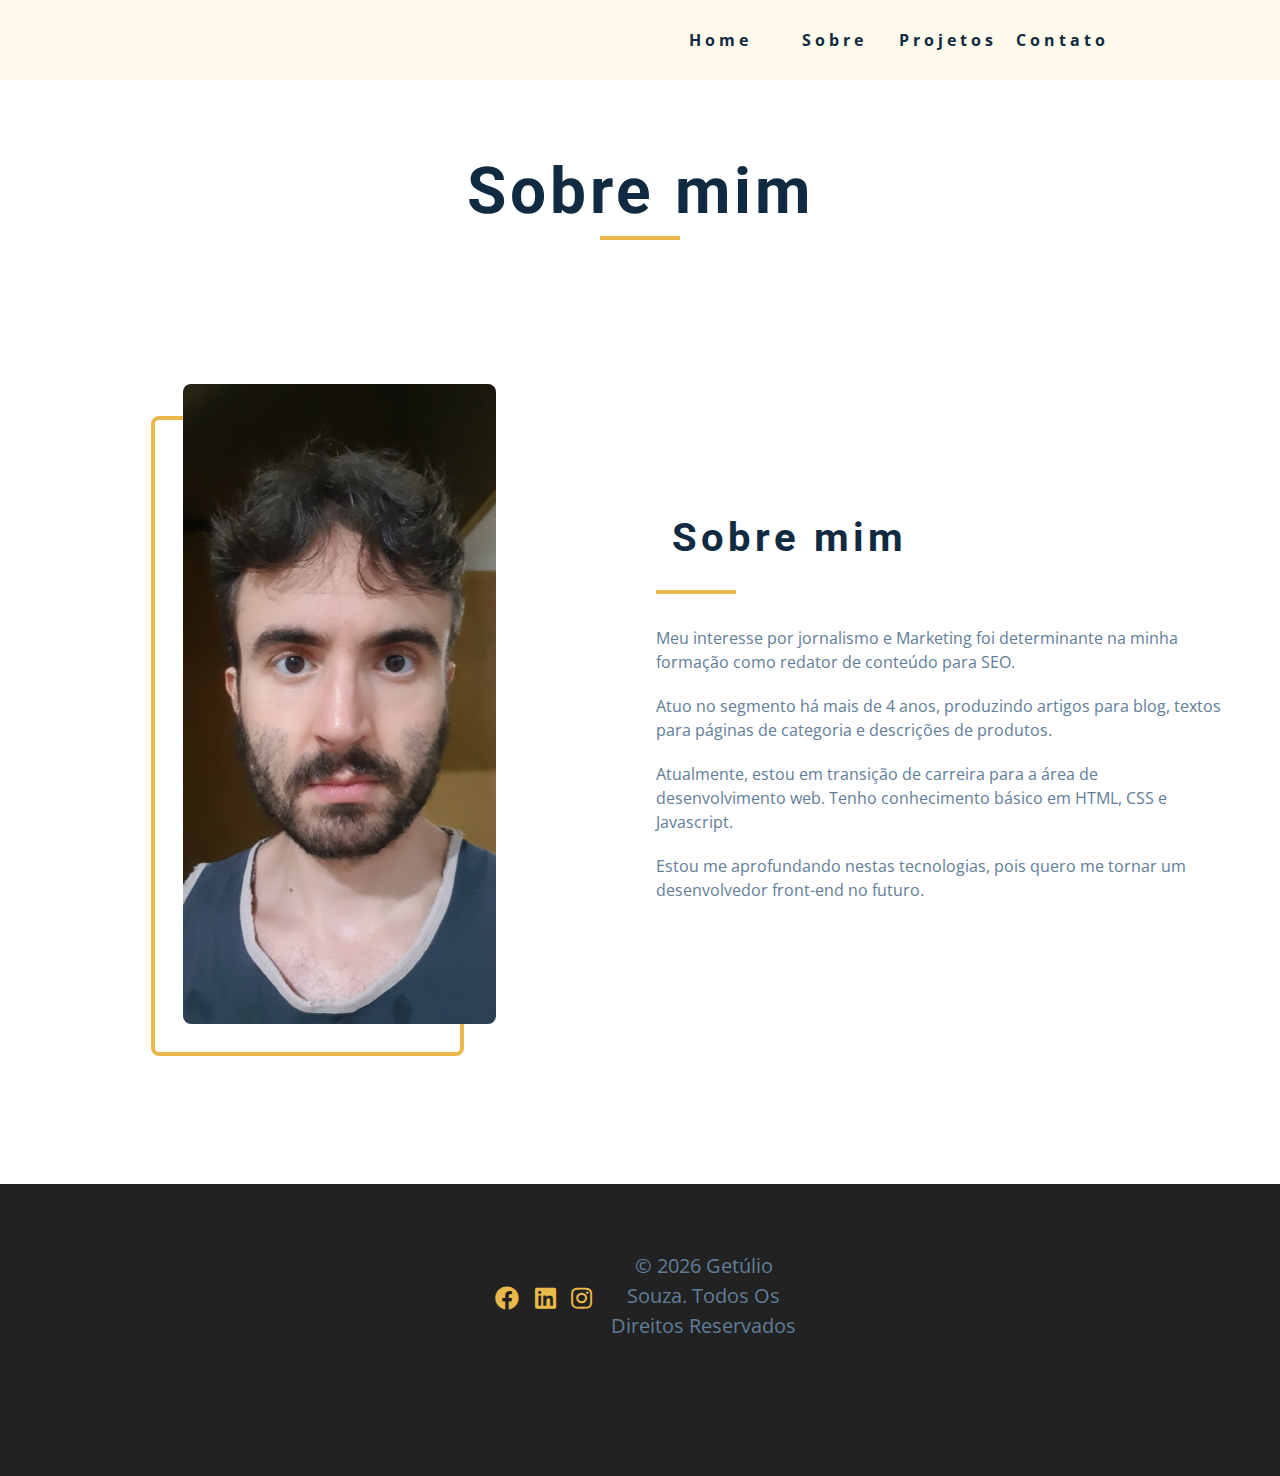
==== about.html @ 0a1f047a "cv na página de contato" ====
<!DOCTYPE html>
<html lang="en">

<head>
  <meta charset="UTF-8" />
  <meta name="viewport" content="width=device-width, initial-scale=1.0" />
  <title>Getúlio souza || Sobre mim</title>
  <link rel="stylesheet" href="./fontawesome-free-5.12.1-web/css/all.min.css" />
  <!-- css -->
  <link rel="stylesheet" href="./css/styles.css" />
</head>

<body>
  <!-- navbar -->
  <nav class="nav" id="nav">
    <div class="nav-center">
      <!-- nav header -->
      <div class="nav-header">
<!--         <img src="./images/logo.svg" class="nav-logo" alt="" />
 -->        <button class="nav-btn" id="nav-btn">
          <i class="fas fa-bars"></i>
        </button>
      </div>
      <!-- nav links -->
      <ul class="nav-links">
      <li><a href="index.html">home</a></li>
      <li><a href="about.html">Sobre</a></li>
      <li><a href="projects.html">Projetos</a></li>
      <li><a href="contact.html">Contato</a></li>
      </ul>
    </div>
  </nav>
  <!-- end of navbar -->
  <!-- sidebar -->
  <aside class="sidebar" id="sidebar">
    <div>
      <button id="close-btn" class="close-btn">
        <i class="fas fa-times"></i>
      </button>
      <ul class="sidebar-links">
        <li><a href="index.html">home</a></li>
        <li><a href="about.html">Sobre</a></li>
        <li><a href="projects.html">Projetos</a></li>
        <li><a href="contact.html">Contato</a></li>
      </ul>
      <ul class="social-icons">
        <!-- single item -->
        <li>
          <a href="https://www.twitter.com" class="social-icon">
            <i class="fab fa-facebook"></i>
          </a>
        </li>
        <!-- end of single item -->
        <!-- single item -->
        <li>
          <a href="https://www.twitter.com" class="social-icon">
            <i class="fab fa-linkedin"></i>
          </a>
        </li>
        <!-- end of single item -->
          <!-- single item -->
        <li>
          <a href="https://www.twitter.com" class="social-icon">
            <i class="fab fa-instagram"></i>
          </a>
        </li>
        <!-- end of single item -->
      </ul>
    </div>
  </aside>
  <!-- end of sidebar -->

  <!-- ############## -->
  <!-- ############## -->
  <!-- ############## -->
  <!-- ############## -->

  <section class="section single-page">
          <!-- section title-->
          <div class="section-title">
            <h1>Sobre mim</h1>
            <div class="underline"></div>
          </div>
          <!-- end of section title-->
          <div class="section-center page-info">
    <!-- about -->
    <section class="section about" id="sobre-mim">
      <div class="section-center about-center">
        <!-- about img-->
        <article class="about-img">
          <img src="./images/new_photo2.jpg" class="hero-photo" alt="about img">
        </article>
        <!-- about info-->
        <article class="about-info">
          <!-- section title-->
          <div class="section-title about-title">
            <h2 id="#sobre-mim">Sobre mim</h2>
            <div class="underline"></div>
          </div>
          <!-- end of section title-->
          <p> Meu interesse por jornalismo e Marketing foi determinante na minha formação como redator de conteúdo para SEO.</p>
          <p>Atuo no segmento há mais de 4 anos, produzindo artigos para blog, textos para páginas de categoria e  descrições de produtos.</p>
          <p>Atualmente, estou em transição de carreira para a área de desenvolvimento web. Tenho conhecimento básico em HTML, CSS e Javascript.</p>
          <p>Estou me aprofundando nestas tecnologias, pois quero me tornar um desenvolvedor front-end no futuro.</p>
        </article>
      </div>
    </section>
    <!-- end of about -->
          </section>
  <!-- ############## -->
  <!-- ############## -->
  <!-- ############## -->
  <!-- ############## -->

  <!-- footer -->
  <footer class="footer">
    <ul class="social-icons">
    <!-- social icons-->
    <ul class="social-icons hero-icons">
      <li>
        <a href="https://www.facebook.com/getulio.souza.3" class="social-icon" target="_blank">
          <i class="fab fa-facebook"></i>
        </a>
      </li>
      <li>
        <a href="https://www.linkedin.com/in/getulio-souza-97187590/" class="social-icon" target="_blank">
          <i class="fab fa-linkedin"></i>
        </a>
      </li>
      <li>
        <a href="https://www.instagram.com/getulio8101/" class="social-icon" target="_blank">
          <i class="fab fa-instagram"></i>
        </a>
      </li>
    </ul>
    <!-- end of social icons-->
    <p>&copy; <span id="date"></span> Getúlio Souza. todos os direitos reservados</p>
    </footer>
    <script src="./js/app.js"></script>
    </body>

</html>
---- css/styles.css ----
/*
===============
Fonts
===============
*/
@import url("https://fonts.googleapis.com/css?family=Open+Sans|Roboto:400,700&display=swap");

/*
===============
Variables
===============
*/

:root {
  /* dark shades of primary color*/
  --clr-primary-1: hsl(43, 86%, 17%);
  --clr-primary-2: hsl(43, 77%, 27%);
  --clr-primary-3: hsl(43, 72%, 37%);
  --clr-primary-4: hsl(42, 63%, 48%);
  /* primary/main color */
  --clr-primary-5: hsl(42, 78%, 60%);
  /* lighter shades of primary color */
  --clr-primary-6: hsl(43, 89%, 70%);
  --clr-primary-7: hsl(43, 90%, 76%);
  --clr-primary-8: hsl(45, 86%, 81%);
  --clr-primary-9: hsl(45, 90%, 88%);
  --clr-primary-10: hsl(45, 100%, 96%);
  /* darkest grey - used for headings */
  --clr-grey-1: hsl(209, 61%, 16%);
  --clr-grey-2: hsl(211, 39%, 23%);
  --clr-grey-3: hsl(209, 34%, 30%);
  --clr-grey-4: hsl(209, 28%, 39%);
  /* grey used for paragraphs */
  --clr-grey-5: hsl(210, 22%, 49%);
  --clr-grey-6: hsl(209, 23%, 60%);
  --clr-grey-7: hsl(211, 27%, 70%);
  --clr-grey-8: hsl(210, 31%, 80%);
  --clr-grey-9: hsl(212, 33%, 89%);
  --clr-grey-10: hsl(210, 36%, 96%);
  --clr-white: #fff;
  --ff-primary: "Roboto", sans-serif;
  --ff-secondary: "Open Sans", sans-serif;
  --transition: all 0.3s linear;
  --spacing: 0.25rem;
  --radius: 0.5rem;
  --light-shadow: 0 5px 15px rgba(0, 0, 0, 0.1);
  --dark-shadow: 0 5px 15px rgba(0, 0, 0, 0.2);
  --max-width: 1170px;
}
/*
===============
Global Styles
===============
*/

*,
::after,
::before {
  margin: 0;
  padding: 0;
  box-sizing: border-box;
}
body {
  font-family: var(--ff-secondary);
  background: var(--clr-white);
  color: var(--clr-grey-1);
  line-height: 1.5;
  font-size: 0.875rem;
}
html{
  scroll-behavior: smooth;
}
ul {
  list-style-type: none;
}
a {
  text-decoration: none;
}
img:not(.nav-logo) {
  width: 100%;
  display: block;
}

h1,
h2,
h3,
h4 {
  letter-spacing: var(--spacing);
  /* text-transform: lowercase; */
  line-height: 1.25;
  margin-bottom: 0.75rem;
  font-family: var(--ff-primary);
}
h1 {
  font-size: 3rem;
}
h2 {
  font-size: 2rem;
}
h3 {
  font-size: 1.25rem;
}
h4 {
  font-size: 0.875rem;
}
p {
  margin-bottom: 1.25rem;
  color: var(--clr-grey-5);
}
@media screen and (min-width: 800px) {
  h1 {
    font-size: 4rem;
  }
  h2 {
    font-size: 2.5rem;
  }
  h3 {
    font-size: 1.75rem;
  }
  h4 {
    font-size: 1rem;
  }
  body {
    font-size: 1rem;
  }
  h1,
  h2,
  h3,
  h4 {
    line-height: 1;
  }
}
/*  global classes */

.btn {
  text-transform: uppercase;
  background: var(--clr-primary-5);
  color: var(--clr-primary-1);
  padding: 0.375rem 0.75rem;
  letter-spacing: var(--spacing);
  display: inline-block;
  font-weight: 700;
  -webkit-transition: var(--transition);
  transition: var(--transition);
  font-size: 0.875rem;
  border: 2px solid transparent;
  cursor: pointer;
  box-shadow: 0 1px 3px rgba(0, 0, 0, 0.2);
  border-radius: var(--radius);
}
.btn:hover {
  color: var(--clr-primary-1);
  background: var(--clr-primary-7);
}
/* section */
.section {
  padding: 5rem 0;
}

.section-center {
  width: 90vw;
  margin: 0 auto;
  max-width: 1170px;
}
@media screen and (min-width: 992px) {
  .section-center {
    width: 95vw;
  }
}
/* added during recording */
.underline{
  width: 5rem;
  height: 0.25rem;
  margin-bottom: 1.25rem;
  background: var(--clr-primary-5);
  margin-left: auto;
  margin-right: auto;
}
.section-title{
  margin-bottom: 4rem;
  text-align: center;
}
.bg-grey{
  background: var(--clr-grey-10);
}
/*
===============
Navbar
===============
*/
.nav-links{
  display: none;
}
.nav{
  height: 5rem;
  padding: 1rem;
  display: grid;
  align-items: center;
  transition: var(--transition);
}
.nav-center{
  width: 100%;
  max-width: 1170px;
  margin: 0 auto;
}
.nav-header{
  display: grid;
  grid-template-columns: auto 1fr;
  align-items: center;
  /* padding-top: 1rem; */
}
.nav-header-main{
  color: var(--clr-primary-1);
  margin-bottom: auto;
  margin-left: 2.5rem;
  font-size: 2.5rem;
}
.nav-btn{
  background: transparent;
  border-color: transparent;
  color: var(--clr-primary-5);
  font-size: 2rem;
  cursor: pointer;
  /* jusfify-content:space-between*/
  justify-self: end;
}
@media screen and (min-width:768px){
   .nav{
     background: var(--clr-primary-10);
   }
   .nav-btn{
     display: none;
   }
   .nav-links{
     display: grid;
     grid-template-columns: repeat(5, 1fr);
     justify-items: center;
     column-gap: 1rem;
     justify-self: end;
   }
   .nav-links a{
    text-transform: capitalize;
    color: var(--clr-grey-1);
    font-weight: bold;
    letter-spacing: var(--spacing);
    transition: var(--transition);
   }
   .nav-links a:hover{
     color: var(--clr-primary-5);
   }
   .nav-center{
     display: grid;
     grid-template-columns: auto 1fr;
     align-items: center;
   }
}
/* fixed navbar */
.navbar-fixed{
  position: fixed;
  top: 0;
  left: 0;
  width: 100%;
  background: var(--clr-white);
  z-index: 2;
  box-shadow: var(--light-shadow);
}


/*
===============
Sidebar
===============
*/
.sidebar{
  position: fixed;
  top: 0;
  left: 0;
  width: 100%;
  height: 100%;  /*it takes all the screen size*/
  background: var(--clr-grey-10);
  z-index: 4;
  display: grid;
  place-items: center;
  transition: var(--transition);
  /* add later*/
  transform: translateX(-100%);
}
.sidebar-links{
  text-align: center;
}
.show-sidebar{
  transform: translateX(0);
}
.sidebar-links a {
  font-size: 1.5rem;
  text-transform: capitalize;
  transition: var(--transition);
  color: var(--clr-grey-5);
  letter-spacing: var(--spacing);
  display: inline-block;
  margin-bottom: 1.5rem;
}
.sidebar-links a:hover{
  color: var(--clr-primary-5) ;
}
.social-icons{
  display: grid;
  margin-top: 3rem;
  width: 20rem;
  display: flex;
  flex-direction: row;
  justify-content: space-evenly;
  /* grid-template-columns: repeat(3, 1fr);
  column-gap: none;
  justify-items: center; */
}
.social-icon{
  font-size: 1.5rem;
  color: var(--clr-grey-1);
  transition: var(--transition);
}
.social-icon:hover{
  color: var(--clr-primary-5);
}
.close-btn{
  position: absolute;
  top: 1rem;
  right: 1rem;
  font-size: 3rem;
  background: transparent;
  border: transparent;
  transition: var(--transition);
  color: #e66b6b;
  cursor: pointer;
}
.close-btn:hover{
  color: #e66b6b;
}
/*
===============
Hero
===============
*/

/* underline added to globals */
.hero .underline{
  margin-bottom: 0.5rem;
  margin-left: 0;
}
.hero-img{
  display: none;
  object-fit: fill;
  width: 20rem;

}
.hero{
  background: var(--clr-primary-10);
}
.hero-center{
  min-height: calc(100vh - 5rem);
  display: grid;
  place-items: center;
  position: relative;
}
.hero-info h4{
  color: var(--clr-grey-5);
  text-align: center;
}

.hero-icons{
  flex-direction: start;
  justify-content: space-evenly;
}
.hero-btn{
  margin-top: 1.25rem;
  display: flex;
  flex-direction: column;
  justify-content: center;
  align-items: center;
}

@media screen and (min-width:992px){
  .hero-img{
   display: block;
   position: relative;
  }
  .hero-center{
    grid-template-columns: repeat(2, 1fr);
  }
  .hero-img::before,
  .about-img::before{
    content: "";
    position: absolute;
    width: 100%;
    height: 100%;
    border: 0.25rem solid var(--clr-primary-5);
    top: 2rem;
    right: -2rem;
    border-radius: var(--radius);
  }
}
  .hero-photo{
    max-width: 25rem;
    max-height: 40rem;
    object-fit: cover;
    border-radius: var(--radius);
    position: relative;
  }

.scroll-down{
  height: 50px;
  width: 30px;
  border: 3.2px solid var(--clr-primary-4);
  position: absolute;
  left: 50%;
  bottom: 20px;
  border-radius: 50px;
  cursor: pointer;
}
.scroll-down::before,
.scroll-down::after{
  content: "";
  position: absolute;
  top: 20%;
  left: 50%;
  border: 2.5px solid var(--clr-primary-4);
  height: 10px;
  width: 10px;
  transform: translate(-50%, -100%) rotate(45deg);
  border-top: transparent;
  border-left: transparent;
  animation: scroll-down 1s ease-in-out infinite;
}
.scroll-down::after{
  top: 30%;
  animation-delay: .3s;
}
@keyframes scroll-down{
  0%{
    opacity: 0;
  }
  30%{
    opacity: 1;
  }
  60%{
    opacity: 1;
  }
  100%{
     opacity: 0;
     top: 90%;
  }
}
/*
===============
About
===============
*/
/* section title added to globals */
.about-title{
  text-align: left;
  margin-bottom: 2rem;
}
.about-title .underline{
  margin-left: 0;
}
.about-center{
  display: grid;
  gap: 3rem 2rem;
}
.about-img{
  justify-self: center;
}
@media screen and (min-width:992px){
  .about-center{
    grid-template-columns: repeat(2, 1fr);
  }
  .about-img{
    position: relative;
  }
  .about-img::before{
   left: -2rem;
  }
  .about-info{
    align-self: center;
  }
}
/*
===============
Services
===============
/* bg-grey in globals */
.service{
  background: var(--clr-white);
  padding: 3rem 1.5rem;
  margin-bottom: 2rem;
  border-radius: var(--radius);
  text-align: center;
  transition: var(--transition);
}
.service-icon{
  font-size: 2rem;
  margin-bottom: 1.5rem;
}
.service .underline{
  width: 3rem;
  height: 0.12rem;
  transition: var(--transition);
}
.service p{
  transition: var(--transition);
}
.service:hover{
  background: var(--clr-primary-5);
  color: var(--clr-white);
}
.service:hover p{
  color: var(--clr-white);
}
.service:hover .underline{
  background : var(--clr-white);
}
@media screen and (min-width:676px){
  .services-center .section-center{
    display: grid;
    grid-template-columns: repeat(2, 1fr);
    column-gap: 2rem;
  }
}
@media screen and (min-width:992px){
  .services-center{
    display: grid;
    grid-template-columns: repeat(4, 1fr);
    column-gap: 2rem;
  }
}
/* small screen layout setup */


/*
===============
Projects
===============
*/
.projects-text{
  width: 85vw;
  max-width: 30rem;
  margin: 0 auto;
  font-size: 2rem;
}
.project{
  position: relative;
  background: var(--clr-primary-5);
  border-radius: var(--radius);
  margin-bottom: 2rem;
}
.project h4{
  line-height: 1.3rem;
}
.project-info{
  text-align: center;
  color: var(--clr-white);
  position: absolute;
  top: 50%;
  left: 50%;
  transform: translate(-50%, -50%);
  transition: var(--transition);
  opacity: 0;
}
.project-info{
  text-transform: capitalize;
  color: var(--clr-grey-5);
}
.project:hover .project-info{
  opacity: 1;
}
.project-img{
  transition: var(--transition);
  border-radius: var(--radius);
  height: 15rem;
  object-fit: cover;
}
.project:hover .project-img{
  opacity: 0.1;
}
.project::after{
  content: "";
  position: absolute;
  top: 0;
  left: 0;
  width: 100%;
  height: 100%;
  border: 0.25rem solid var(--clr-white);
  border-radius: var(--radius);
  transition: var(--transition);
  opacity: 0;
}
.project:hover::after{
  opacity: 1;
  transform: scale(0.8);
}

/*
===============
Projects - mobile
===============
*/

@media screen and (min-width:676px){
  .projects-center{
    display: grid;
    grid-template-columns: 1fr;
    column-gap: 2rem;
    width: 30rem;
  }
}
@media screen and (min-width:992px){
  .projects-center{
    grid-template-columns: repeat(2, 1fr);
        column-gap: 4rem;
        row-gap: 4rem;
        width: 50rem;
  }
}
@media screen and (min-width:1170px){
  .projects-center{
    grid-template-rows: 200px 200px;
    column-gap: 4rem;
  }
} 

/*
===============
Connect
===============
*/

.connect{
  min-height: 40vh;
  position: relative;
  padding: 10rem 0 5rem 0;
}
.video-container{
  position: absolute;
  top: 0;
  left: 0;
  width: 100%;
  height: 100%;
  object-fit: cover;
  z-index: -2;
}
.connect::after{
  content: "";
  position: absolute;
  top: 0;
  left: 0;
  width: 100%;
  height: 100%;
  background: var(--clr-white);
  opacity: 0.7;
  z-index: -1;
}
.connect{
  display: grid;
  place-items: center;
}
.video-banner .section-title{
  margin-bottom: 2rem;
}
.video-text{
  max-width: 30rem;
}
.video-banner{
  position: relative;
  background: var(--clr-primary-10);
  padding: 3rem 5rem 12rem 5rem;
  text-align: center;
}
/*
===============
Skills
===============
*/

/*mobile*/
@media screen and (max-width:376px) {
  .skills-center{
    max-width: 376px;
    display: grid;
    grid-template-columns: 1fr;
    column-gap: 2rem;
    padding-left: 0;
  }
}
/*desktop*/
@media screen and (min-width:768px) {
  .skills-center{
    display: grid;
    grid-template-columns: repeat(2, 1fr);
    column-gap: 2rem;
  }
}
.skills{
  background: var(--clr-primary-9);
}
.skills h3{
  margin: 1.5rem 0;
  color: var(--clr-primary-1);
}
.skill{
  margin-bottom: 1.25rem;
  font-size: 0.8rem;
}
.skill p{
  margin-bottom: 0.5rem;
  text-transform: capitalize;
  color: var(--clr-primary-1);
}
.skill-container{
  background: var(--clr-white);
  height: 1rem;
  width: 70%;
  border-radius: var(--radius);
  position: relative;
}
.skill-value{
  position: absolute;
  top: 0;
  left: 0;
  background: var(--clr-primary-5);
  height: 100%;
  width: 50%;
  border-radius: var(--radius);
}
.value-5{
  width: 5%;
}
.value-8{
  width: 8%;
}
.value-10{
  width: 10%;
}
.value-15{
  width: 15%;
}
.value-20{
  width: 20%;
}
.value-30{
  width: 30%;
}
.value-35{
  width: 35%;
}
.value-40{
  width: 40%;
}
.value-50{
  width: 50%;
}
.value-55{
  width: 55%;
}
.value-70{
  width: 70%;
}
.value-80{
  width: 80%;
}

/*conteúdo*/
.skill-text{
  position: absolute;
  top:-0.1rem;
  left: 50%;
  transform: translateX(-150%);
}

/*programação*/
.skill-text-2{
  position: absolute;
  top: -0.1rem;
  left: 50%;
  transform: translateX(-100%);
}

.skill-text-4{
  left: 4%;
}
.skill-text-9{
  left: 10%;
}
.skill-text-10{
  left: 20%;
}
.skill-text-11{
  left: 11%;
}
.skill-text-15{
  left: 15%;
}
.skill-text-20{
  left: 20%;
}
.skill-text-30{
  left: 30%;
}
.skill-text-35{
  left: 35%;
}
.skill-text-40{
  left: 40%;
}
.skill-text-50{
  left: 50%;
}
.skill-text-70{
  left: 70%;
}
.skill-text-80{
  left: 80%;
} 

/*new skills layout*/

.tech-skills{
    display: flex;
    flex-direction: row;
    flex-wrap: wrap;
    align-items: center;
    justify-content: center;
    gap: 1rem;
   }
 /*Timeline
===============
*/
.section-title h2{
  margin: 2rem 1rem;
}

.timeline-center{
  width: 80vw;
  max-width: 40rem;
}
.timeline-item{
  border-top: 2px dashed var(--clr-primary-5);
  margin: 0;
  padding: 4rem 2rem;
  position: relative;
}
.timeline p{
  margin-bottom: 0;
}
.timeline-item:nth-child(even){
  border-left: 2px dashed var(--clr-primary-5);
  border-top-left-radius: 2rem;
  border-bottom-left-radius: 2rem;
  margin-right: 2rem;
  padding-right: 0;
}
.timeline-item:nth-child(odd){
  border-right: 2px dashed var(--clr-primary-5);
  border-top-right-radius: 2rem;
  border-bottom-right-radius: 2rem;
  margin-left: 2rem;
  padding-left: 0;
}
.timeline-item:first-child{
  border-top: 0;
  border-top-right-radius: 0;
}
.timeline-item:last-child{
  border-bottom-left-radius: 0;
}
.number{
  position: absolute;
  top: 50%;
  transform: translateX(-50%, -50%);
  margin-bottom: 0;
  background: var(--clr-primary-5);
  width: 2rem;
  height: 2rem;
  border-radius: 50%;
  display: grid;
  place-items: center;
  color: var(--clr-primary-1);
  font-weight: bold;
}
.timeline-item:nth-child(even) .number {
  left: 0;
  transform: translate(-50%);
}
.timeline-item:nth-child(odd) .number {
  right: 0;
  transform: translate(50%, -50%);
}
/*
===============
Blog
===============
*/
/*.blog{
  background: var(--clr-grey-10);
}
.card{
  height: 27rem;
  position: relative;
  perspective: 1500px;
}
.card-side{
  transition: all 2s linear;
  backface-visibility: hidden;
  position: absolute;
  top: 0;
  left: 0;
  width: 100%;
  height: 100%;
  border-radius: var(--radius);
  -webkit-transform: translate3d(0,0,0);
  visibility: visible;
}
.card-front{
  background:var(--clr-white);
}
.card-back{
  transition: all 2s linear;
  background: var(--clr-primary-10);
  transform: rotateY(180deg);
  display: grid;
  place-items: center;
}
.card:hover .card-front{
  transform: rotateY(-180deg);
}
.card:hover .card-back{
  transform: rotateY(0);
}


.card-info{
  padding: 1rem 1.5rem;
}

.card-front img{
  height: 12rem;
  object-fit: cover;
  border-top-left-radius: var(--radius);
  border-top-right-radius: var(--radius);
}
.card-footer{
  display: grid;
  grid-template-columns: auto 1fr;
  align-items: center;
}
.card-footer img{
  width: 2rem;
  height: 2rem;
  object-fit: cover;
  border-radius: 50%;
}
.card-footer p{
  margin-bottom: 0;
  text-transform: uppercase;
  justify-self: end;
  color: var(--clr-primary-5);
  font-size: 0.85rem;
}
.blog-center{
  display: grid;
  grid-template-columns: repeat(auto-fill, minmax(330px, 1fr));
  gap: 3rem 1rem;
}
*/

/*
===============
Footer
===============
*/

.footer .social-icons{
  padding-bottom: 2rem;
  background: #222;
  margin-bottom: 2rem;
  display:flex;
  align-items: center;
  justify-content: space-evenly;
}

.footer .social-icon{
  color: var(--clr-primary-5);
}

.footer .social-icon:hover{
  color: var(--clr-primary-10);
}

.footer p{
  font-size: 1.25rem;
  text-transform: capitalize;
  text-align: center;
}

.text-bottom{
  align-content: center;
}

/*
Single Page
===============
*/

/*
===============
Products Page
===============
*/
.projects-hero{
  height: 30vh;
  background: var(--clr-primary-10);
  display: grid;
  place-items: center;
}
.project-hero .section-title{
  margin-bottom: 0;
}
.single-project{
  background: var(--clr-grey-10);
  border-radius: var(--radius);
}
.project-container img{
  border-top-left-radius:var(--radius) ;
  border-top-right-radius: var(--radius) ;
}
.project-container{
  position: relative;
}
.project-icon{
  position: absolute;
  font-size: 1.75rem;
  bottom: 0;
  left: 50%;
  transform: translate(-50%, 50%);
  width: 4rem;
  height: 4rem;
  display: grid;
  place-items: center;
  background: var(--clr-primary-5);
  border-radius: 50%;
  color: var(--clr-primary-1);
  border: 0.375rem solid var(--clr-grey-10);
}
.projects-details{
  padding: 2rem 1.5rem;
}
.project-footer{
  display: grid;
  grid-template-columns: repeat(2, 1fr);
  color: var(--clr-primary-5);
}
.project-footer a{
  color: var(--clr-primary-5);
  text-transform: capitalize;
  transition: var(--transition);
  justify-self: end;
}
.project-footer a:hover{
  color: var(--clr-primary-1);
}
.projects-page-center{
  display: grid;
  grid-template-columns: repeat(auto-fill, minmax(330px, 1fr));
  gap: 3rem 1rem;
}

/*
====================
contacts
====================
*/
.page-info{
   display: grid;
   place-items: center;
}
/*
===============
Footer contacs
===============
*/
.footer{
  padding-bottom: 2rem;
  background: #222;
  display: grid;
  place-items: center;
}
.footer .social-icons{
  margin-bottom: 2rem;

}
.footer .social-icon{
  color: var(--clr-primary-5);
}
.footer .social-icon:hover{
  color: var(--clr-primary-10);
}
.footer p{
  font-size: 1.25rem;
  text-transform: capitalize;
}
.text-bottom{
  align-content: center;
}

/*
========================
Resume
========================
*/

.resume-container{
  margin: 5rem;
  padding:2rem 0;
}

.resume-title h1{
  text-align: center;
  padding-top: 4rem;
  padding-bottom: 1rem;
}
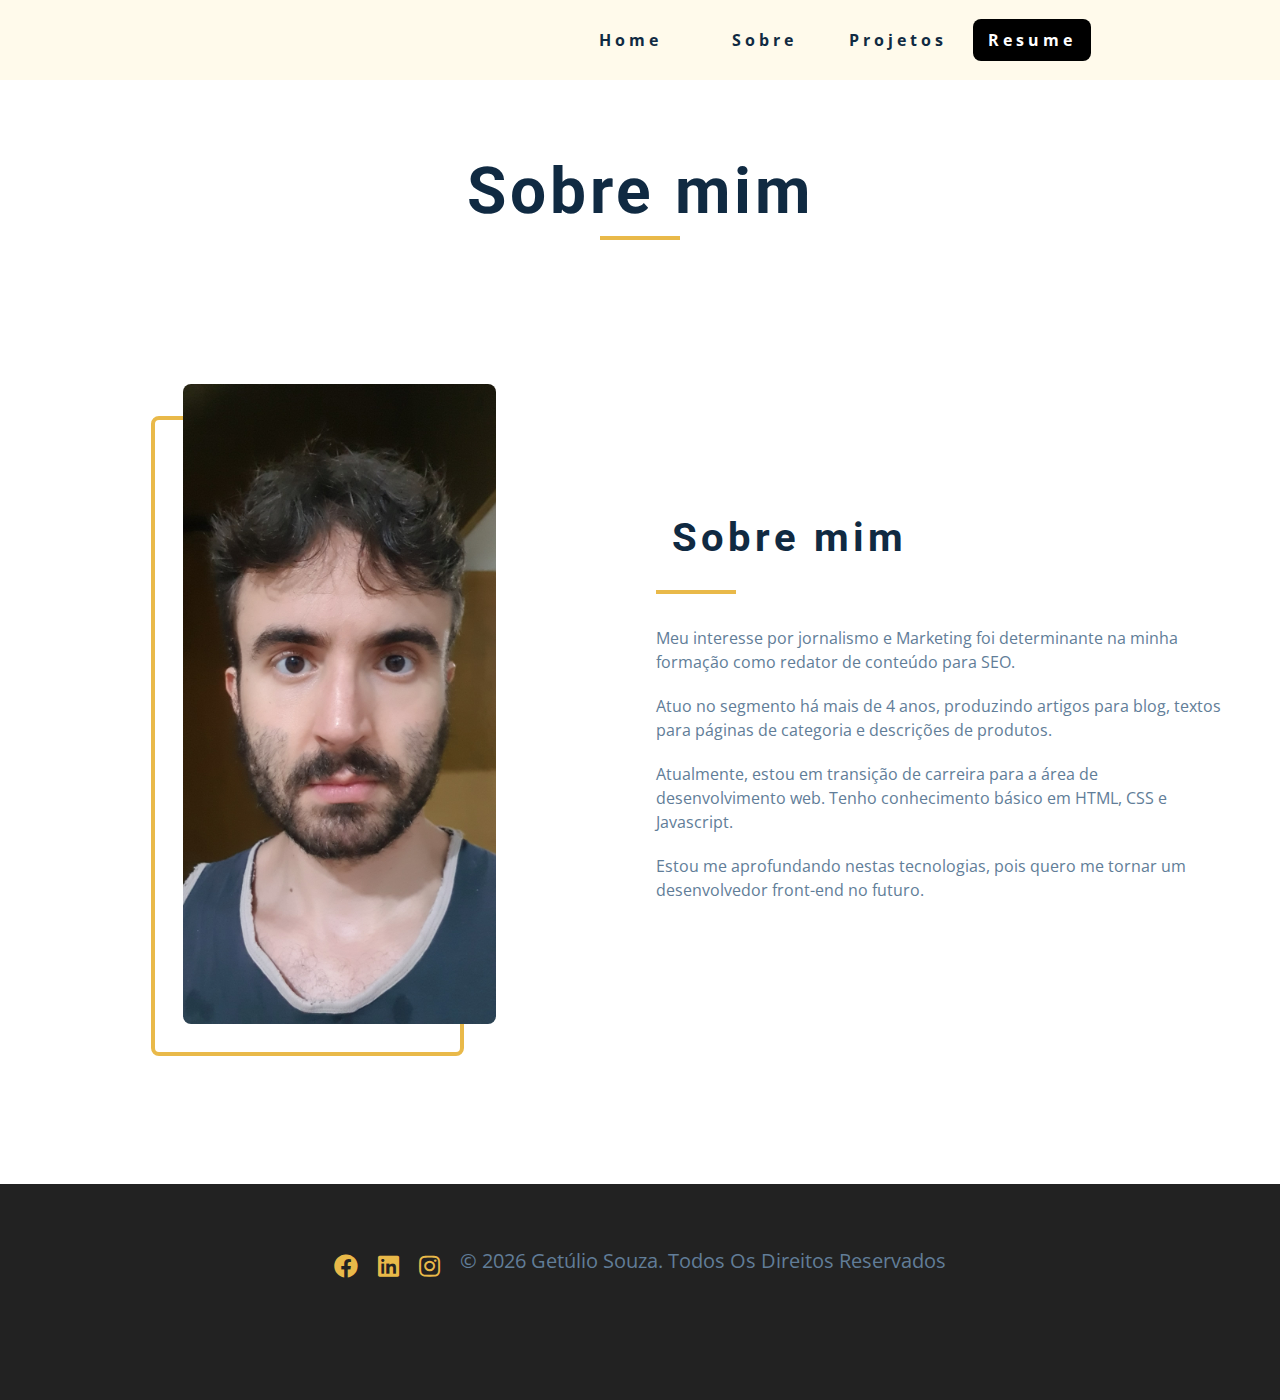
==== commit 0daa6562: "inclusão de botão de cv e outros ajustes no conteúdo" ====
--- a/about.html
+++ b/about.html
@@ -26,7 +26,17 @@
       <li><a href="index.html">home</a></li>
       <li><a href="about.html">Sobre</a></li>
       <li><a href="projects.html">Projetos</a></li>
-      <li><a href="contact.html">Contato</a></li>
+      <!-- download cv -->
+      <article class="container_download_cv">
+        <a href="#" class="download_cv_btn cv_btn"><span class="span_resume">Resume</span></a>
+        <div class="cv_list">
+          <a href="https://drive.google.com/file/d/1WiCKi9IWkBHJL3EDTdnpvaKq5_IDxohv/view?usp=sharing"
+            class="list_btn btn_pt" target="_blank">PT</a>
+          <a href="https://drive.google.com/file/d/1hA1b_mrvxSIipF3MTowShTeujn5Z1Zmz/view?usp=sharing"
+            class="list_btn btn_en" target="_blank">EN</a>
+        </div>
+      </article>
+      <!-- end of download cv -->
       </ul>
     </div>
   </nav>
@@ -41,13 +51,23 @@
         <li><a href="index.html">home</a></li>
         <li><a href="about.html">Sobre</a></li>
         <li><a href="projects.html">Projetos</a></li>
-        <li><a href="contact.html">Contato</a></li>
+        <!-- download cv -->
+        <article class="container_download_cv">
+          <a href="#" class="download_cv_btn cv_btn"><span class="span_resume">Resume</span></a>
+          <div class="cv_list">
+            <a href="https://drive.google.com/file/d/1WiCKi9IWkBHJL3EDTdnpvaKq5_IDxohv/view?usp=sharing"
+              class="list_btn btn_pt" target="_blank">PT</a>
+            <a href="https://drive.google.com/file/d/1hA1b_mrvxSIipF3MTowShTeujn5Z1Zmz/view?usp=sharing"
+              class="list_btn btn_en" target="_blank">EN</a>
+          </div>
+        </article>
+        <!-- end of download cv -->
       </ul>
       <ul class="social-icons">
         <!-- single item -->
         <li>
-          <a href="https://www.twitter.com" class="social-icon">
-            <i class="fab fa-facebook"></i>
+          <a href="https://github.com/getulio-souza" class="social-icon" target="_blank">
+            <i class="fab fa-brands fa-github"></i>
           </a>
         </li>
         <!-- end of single item -->
--- a/css/styles.css
+++ b/css/styles.css
@@ -130,7 +130,8 @@
     line-height: 1;
   }
 }
-/*  global classes */
+
+/* global classes */
 
 .btn {
   text-transform: uppercase;
@@ -254,6 +255,7 @@
      align-items: center;
    }
 }
+
 /* fixed navbar */
 .navbar-fixed{
   position: fixed;
@@ -265,6 +267,42 @@
   box-shadow: var(--light-shadow);
 }
 
+.container_download_cv{
+  position: relative;
+}
+
+.span_resume{
+  color: #fff;
+  background-color: #000;
+  padding: 10px 15px;
+  border-radius: var(--radius);
+  font-weight: 700;
+  width: 20px;
+  transition: .5s;
+  cursor: pointer;
+}
+.span_resume:hover{
+  background-color: #fff;
+  border: 1px solid #000;
+  color: #000;
+}
+
+.cv_list{
+  position: absolute;
+  transform: scaleY(0);
+  transform-origin: top;
+  transition: .5s;
+  display: flex;
+  justify-content: center;
+  align-items: center;
+  gap: 20px;
+  margin: 10px 15px;
+}
+
+.newlist{
+  transform: scaleY(1);
+}
+
 
 /*
 ===============
@@ -304,15 +342,10 @@
   color: var(--clr-primary-5) ;
 }
 .social-icons{
-  display: grid;
-  margin-top: 3rem;
-  width: 20rem;
-  display: flex;
-  flex-direction: row;
-  justify-content: space-evenly;
-  /* grid-template-columns: repeat(3, 1fr);
-  column-gap: none;
-  justify-items: center; */
+ display: flex;
+ margin-top: 2rem;
+ justify-content: space-evenly;
+ align-items: center;
 }
 .social-icon{
   font-size: 1.5rem;
@@ -541,6 +574,8 @@
 Projects
 ===============
 */
+
+
 .projects-text{
   width: 85vw;
   max-width: 30rem;
@@ -574,10 +609,10 @@
   opacity: 1;
 }
 .project-img{
-  transition: var(--transition);
-  border-radius: var(--radius);
+  width: 100px;
   height: 15rem;
   object-fit: cover;
+  background-position: center;
 }
 .project:hover .project-img{
   opacity: 0.1;
@@ -734,6 +769,7 @@
 .value-5{
   width: 5%;
 }
+
 .value-8{
   width: 8%;
 }
@@ -796,6 +832,10 @@
 .skill-text-11{
   left: 11%;
 }
+.skill-text-13{
+  left: 13%;
+}
+
 .skill-text-15{
   left: 15%;
 }
@@ -848,9 +888,11 @@
   padding: 4rem 2rem;
   position: relative;
 }
-.timeline p{
-  margin-bottom: 0;
-}
+
+.timeline_p{
+  margin-bottom: 10px;
+}
+
 .timeline-item:nth-child(even){
   border-left: 2px dashed var(--clr-primary-5);
   border-top-left-radius: 2rem;
@@ -894,83 +936,6 @@
   right: 0;
   transform: translate(50%, -50%);
 }
-/*
-===============
-Blog
-===============
-*/
-/*.blog{
-  background: var(--clr-grey-10);
-}
-.card{
-  height: 27rem;
-  position: relative;
-  perspective: 1500px;
-}
-.card-side{
-  transition: all 2s linear;
-  backface-visibility: hidden;
-  position: absolute;
-  top: 0;
-  left: 0;
-  width: 100%;
-  height: 100%;
-  border-radius: var(--radius);
-  -webkit-transform: translate3d(0,0,0);
-  visibility: visible;
-}
-.card-front{
-  background:var(--clr-white);
-}
-.card-back{
-  transition: all 2s linear;
-  background: var(--clr-primary-10);
-  transform: rotateY(180deg);
-  display: grid;
-  place-items: center;
-}
-.card:hover .card-front{
-  transform: rotateY(-180deg);
-}
-.card:hover .card-back{
-  transform: rotateY(0);
-}
-
-
-.card-info{
-  padding: 1rem 1.5rem;
-}
-
-.card-front img{
-  height: 12rem;
-  object-fit: cover;
-  border-top-left-radius: var(--radius);
-  border-top-right-radius: var(--radius);
-}
-.card-footer{
-  display: grid;
-  grid-template-columns: auto 1fr;
-  align-items: center;
-}
-.card-footer img{
-  width: 2rem;
-  height: 2rem;
-  object-fit: cover;
-  border-radius: 50%;
-}
-.card-footer p{
-  margin-bottom: 0;
-  text-transform: uppercase;
-  justify-self: end;
-  color: var(--clr-primary-5);
-  font-size: 0.85rem;
-}
-.blog-center{
-  display: grid;
-  grid-template-columns: repeat(auto-fill, minmax(330px, 1fr));
-  gap: 3rem 1rem;
-}
-*/
 
 /*
 ===============
@@ -981,10 +946,11 @@
 .footer .social-icons{
   padding-bottom: 2rem;
   background: #222;
-  margin-bottom: 2rem;
+  margin-bottom: 1rem;
   display:flex;
   align-items: center;
   justify-content: space-evenly;
+  column-gap: 20px;
 }
 
 .footer .social-icon{
@@ -1084,7 +1050,7 @@
 }
 /*
 ===============
-Footer contacs
+Footer contacts
 ===============
 */
 .footer{
@@ -1092,9 +1058,10 @@
   background: #222;
   display: grid;
   place-items: center;
+  height: 100%;
 }
 .footer .social-icons{
-  margin-bottom: 2rem;
+  margin-bottom: 10px;
 
 }
 .footer .social-icon{
